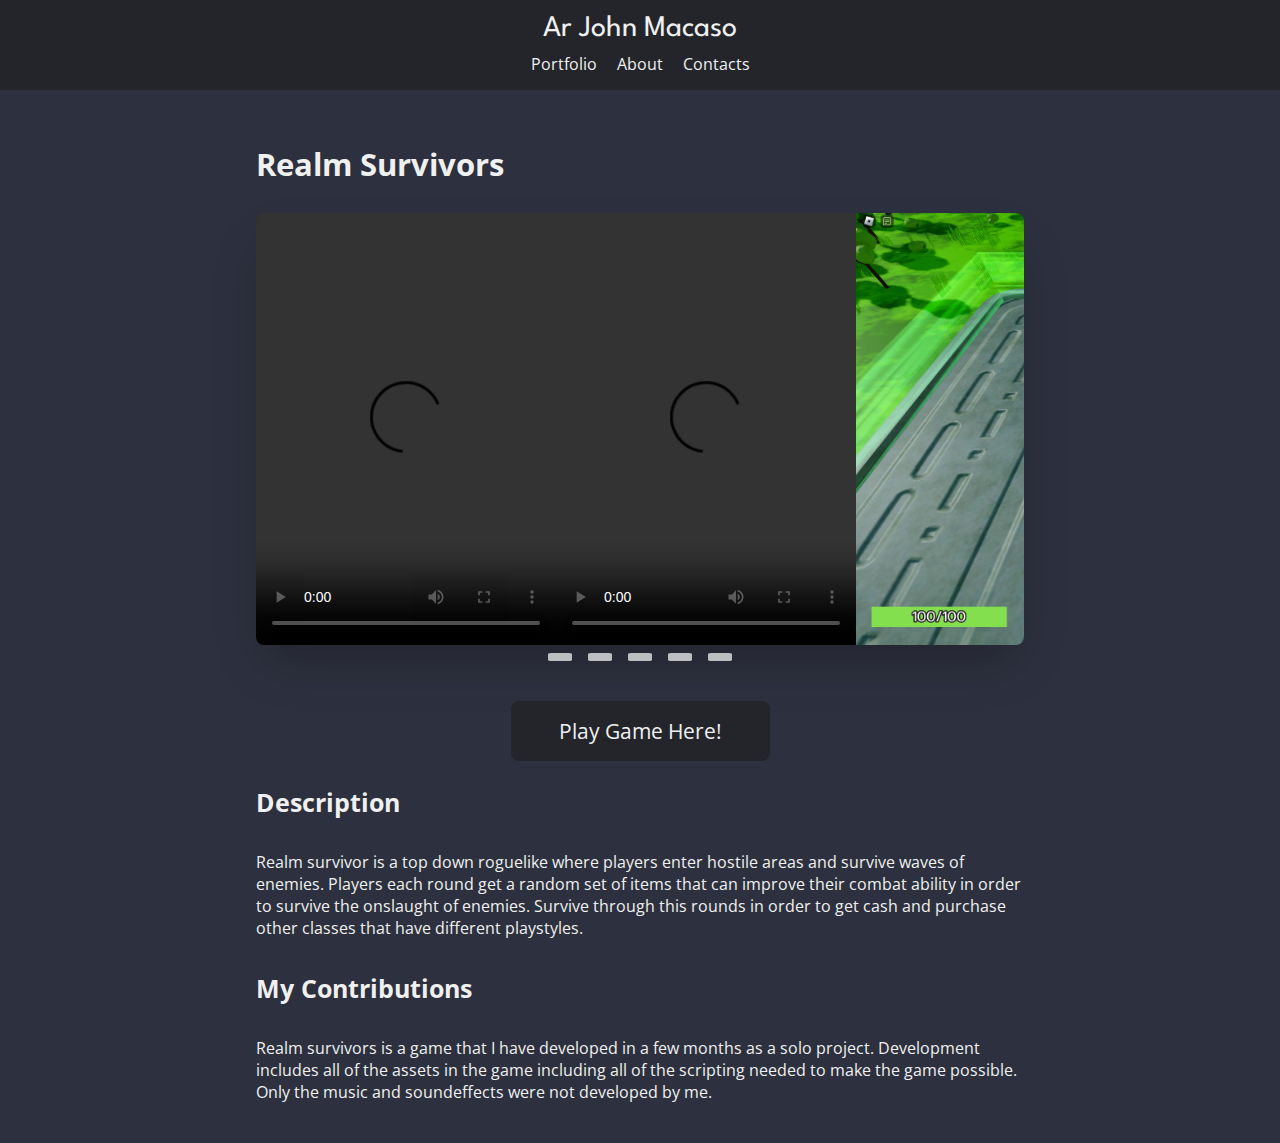
==== RealmSurvivors.html @ 5fe53653 "Add files via upload" ====
<!DOCTYPE html>
<html>
  <head>
    <meta charset="utf-8" />
    <meta name="viewport" content="width=device-width, initial-scale=1" />
    <title>Realm Survivors</title>
    <link rel="stylesheet" href="Styles/PortfolioStylesheet.css" >
  </head>

  <body>
    <header class="NavBar">
      <div class="Logo">Ar John Macaso</div>
      <div class="NavLinks">
        <a href="index.html">Portfolio</a>
        <a href="AboutMe.html">About</a>
        <a href="Contacts.html">Contacts</a>
      </div>
    </header>
    <div class="GameContent">
      <div class="ImageSliderWrapper">
        <h1>
          Realm Survivors
        </h1>
        <div class="Slider">
          <video id="Slide-1" controls src="Imgs/Games/Realm Survivors/VideoShowcase1.mp4" alt="Realm Survivor Video Showcase 1"></video>
          <video id="Slide-2" controls src="Imgs/Games/Realm Survivors/VideoShowcase2.mp4" alt="Realm Survivor Video Showcase 2"></video>
          <img id="Slide-3" src="Imgs/Games/Realm Survivors/RS1.png" alt="Realm Survivor Img1">
          <img id="Slide-4" src="Imgs/Games/Realm Survivors/RS2.png" alt="Realm Survivor Img2">
          <img id="Slide-5" src="Imgs/Games/Realm Survivors/RS3.png" alt="Realm Survivor Img3">
        </div>
        <div class="Slider-Nav">
          <a href="#Slide-1"></a>
          <a href="#Slide-2"></a>
          <a href="#Slide-3"></a>
          <a href="#Slide-4"></a>
          <a href="#Slide-5"></a>
        </div>
        <a class="PlayGame" href="https://www.roblox.com/games/14988836878/Realm-Survivors" target="_blank">
          Play Game Here!
        </a>
        <h2>Description</h2>
        <p>Realm survivor is a top down roguelike where players enter hostile areas and survive waves of enemies. Players each round get a random set of items that can improve their combat ability in order to survive the onslaught of enemies. Survive through this rounds in order to get cash and purchase other classes that have different playstyles.</p>
        <h2>My Contributions</h2>
        <p>Realm survivors is a game that I have developed in a few months as a solo project. Development includes all of the assets in the game including all of the scripting needed to make the game possible. Only the music and soundeffects were not developed by me.</p>
      </div>
    </div>
  </body>
</html>
---- Styles/PortfolioStylesheet.css ----
@import url("https://fonts.googleapis.com/css2?family=Open+Sans:ital,wght@0,400;0,500;0,600;0,700;1,400;1,500;1,600;1,700&display=swap");
@import url("https://fonts.googleapis.com/css2?family=League+Spartan:wght@300&display=swap");

* {
  box-sizing: border-box;
}

html,
body {
  background-color: #2d303e;
  margin: 0;
  padding: 0;
  font-family: "Open Sans", sans-serif;
}

.NavBar {
  background-color: #24252a;
  color: #f0f0f0;
  width: 100%;
  padding: 15px;
  top: 0;
  left: 0;
  display: flex;
  flex-wrap: wrap;
  flex-direction: column;
  align-items: center;
  gap: 10px;
  position: sticky;
  overflow: hidden;
  z-index: 3;
}

.Logo {
  cursor: default;
  font-family: "League Spartan", sans-serif;
  font-size: 30px;
}

.NavLinks {
  display: flex;
  justify-content: space-between;
  align-items: center;
}

.NavLinks a {
  font-size: 16px;
  padding: 0px 10px;
  color: #f0f0f0;
  text-decoration: none;
}

.NavLinks a:hover {
  transition: 0.5s;
  color: #d896ff;
}

.PageBanner {
  width: 100%;
  display: flex;
  padding: 20px;
  margin: 10px 0px;
  justify-content: center;
  font-weight: 500;
  font-size: calc(30px + 1vw);
  color: #f0f0f0;
}

.Content {
  width: 100%;
  padding: 25px;
  gap: 25px;
  display: flex;
  flex-wrap: wrap;
  min-height: 80dvh;
  justify-content: center;
}

.PortfolioSelection {
  -webkit-box-shadow: 9px 10px 29px 0px rgba(0, 0, 0, 0.5);
  -moz-box-shadow: 9px 10px 29px 0px rgba(0, 0, 0, 0.5);
  box-shadow: 9px 10px 29px 0px rgba(0, 0, 0, 0.5);
  height: calc(15rem + 5vw);
  width: calc(15rem + 5vw);;
  position: relative;
}


.PSelectText {
  color: #f0f0f0;
  margin: 0;
  padding: 0;
  height: 100%;
  width: 100%;
  
  font-size: calc(16px + .5vw);;
  font-weight: 700;
  z-index: 1;
  display: flex;
  justify-content: center;
  align-items: center;
  position: absolute;
}

.GamesSectionBG {
  filter: brightness(50%) blur(2px);
  background-image: url("../Imgs/GameSectionImg.png");
  background-size: contain;
  background-repeat: no-repeat;
  height: 100%;
  z-index: 0;
  position: absolute;
  aspect-ratio: 1/1;
}

.ArtSectionBG {
  filter: brightness(50%) blur(2px);
  background-image: url("../Imgs/3DSectionImg.png");
  background-size: contain;
  background-repeat: no-repeat;
  height: 100%;
  z-index: 0;
  position: absolute;
  aspect-ratio: 1/1;
}

.GalleryContent {
  width: 100%;
  padding: 25px;
  gap: 15px;
  display: flex;
  flex-wrap: wrap;
  min-height: 80dvh;
  justify-content: center;
}

.GalleryImgContainer {
  min-width: 50px;
  min-height: 50px;
  max-width: 480px;
  max-height: 270px;
}

.GalleryContent img {
  width: 100%;
  height: 100%;
  border-radius: 6px;
  object-fit: cover;
}

.GalleryContent img:hover {
  filter: brightness(80%);
  transition: 0.4s;
}

.About {
  width: 100%;
  padding: 20px 15%;
  display: flex;
  flex-wrap: wrap;
  justify-content: space-evenly;
  min-height: 80dvh;
}

.AboutImg {
  min-height: 300px;
  min-width: 200px;
  max-width: 600px;
  max-height: 900px;
  object-fit: cover;
  flex: 2;
}

.AboutContent {
  padding: 0px 20px;
  color: #f0f0f0;
  flex: 1;
}

.AboutContent h2 {
  font-size: 28px;
}

.AboutContent p {
  font-size: 18px;
}

.Contact {
  min-height: 350px;
  min-width: 300px;
  width: 40%;
  margin-left: auto;
  margin-right: auto;
  background-color: #24252a;
  padding: 20px;
  display: flex;
  gap: 25px;
  flex-direction: column;
  justify-content: center;
  align-items: center;
  aspect-ratio: 16/9;
}

.ContactContents {
  color: #f0f0f0;
  font-size: calc(1rem + .25vw);
}

.ContactContents a {
  text-decoration: none;
  color: aliceblue;
  font-weight: 600;
}

.ContactContents a:hover {
  transition: 0.5s;
  color: #d896ff;
}

.AAHBG {
  filter: brightness(50%) blur(2px);
  background-image: url("../Imgs/AbaddonBG.png");
  background-size: contain;
  background-repeat: no-repeat;
  height: 100%;
  width: 100%;
  z-index: 0;
  position: absolute;
}

.CellsBG {
  filter: brightness(50%) blur(2px);
  background-image: url("../Imgs/CellsBG.png");
  background-size: contain;
  background-repeat: no-repeat;
  height: 100%;
  width: 100%;
  z-index: 0;
  position: absolute;
}

.GameContent {
  padding: 2rem;
  min-height: 80dvh;
}

.ImageSliderWrapper {
  position: relative;
  display: flex;
  justify-content: center;
  flex-direction: column;
  margin: 0 auto;
  gap: .5rem;
  min-width: 14rem;
  max-width: 48rem; 
}

.ImageSliderWrapper h1 {
  color: #f0f0f0;
  font-size: calc(18px + 1vw);
}

.ImageSliderWrapper h2 {
  color: #f0f0f0;
  font-size: calc(12px + 1vw);
  margin: 1rem 0;
}

.ImageSliderWrapper p {
  color: #f0f0f0;
  font-size: calc(12px + .3vw);
  margin: 0.5rem 0;
}

.Slider {
  display: flex;
  overflow-x: hidden;
  scroll-snap-type: x mandatory;
  scroll-behavior: smooth;
  border-radius: 0.5rem;
  box-shadow: 0 1.5rem 3rem -0.75rem hsla(0, 0%, 0%, 0.25);
  aspect-ratio: 16/9;
}

.Slider img video{
  flex: 1 0 100%;
  scroll-snap-align: start;
  object-fit: cover;
}

.Slider-Nav {
  display: flex;
  column-gap: 1rem;
  margin: 0 auto;
}

.Slider-Nav a {
  width: 1.5rem;
  height: 0.5rem;
  background-color: #f0f0f0;
  border-radius: 15%;
  opacity: 0.75;
  transition: opacity ease 250ms;
}

.Slider-Nav a:hover {
  opacity: 1;
}

.PlayGame {
  max-width: 32rem;
  max-height: 18rem;
  background-color:#24252a;
  border-radius: .5rem;
  color: #f0f0f0;
  font-size: calc(8px + 1vw);
  padding: 1rem 3rem;
  margin: 0 auto;
  margin-top: 2rem;
  text-decoration: none;
}

.PlayGame:hover {
  transition: 0.5s;
  color: #d896ff;
  font-weight: 500;
}
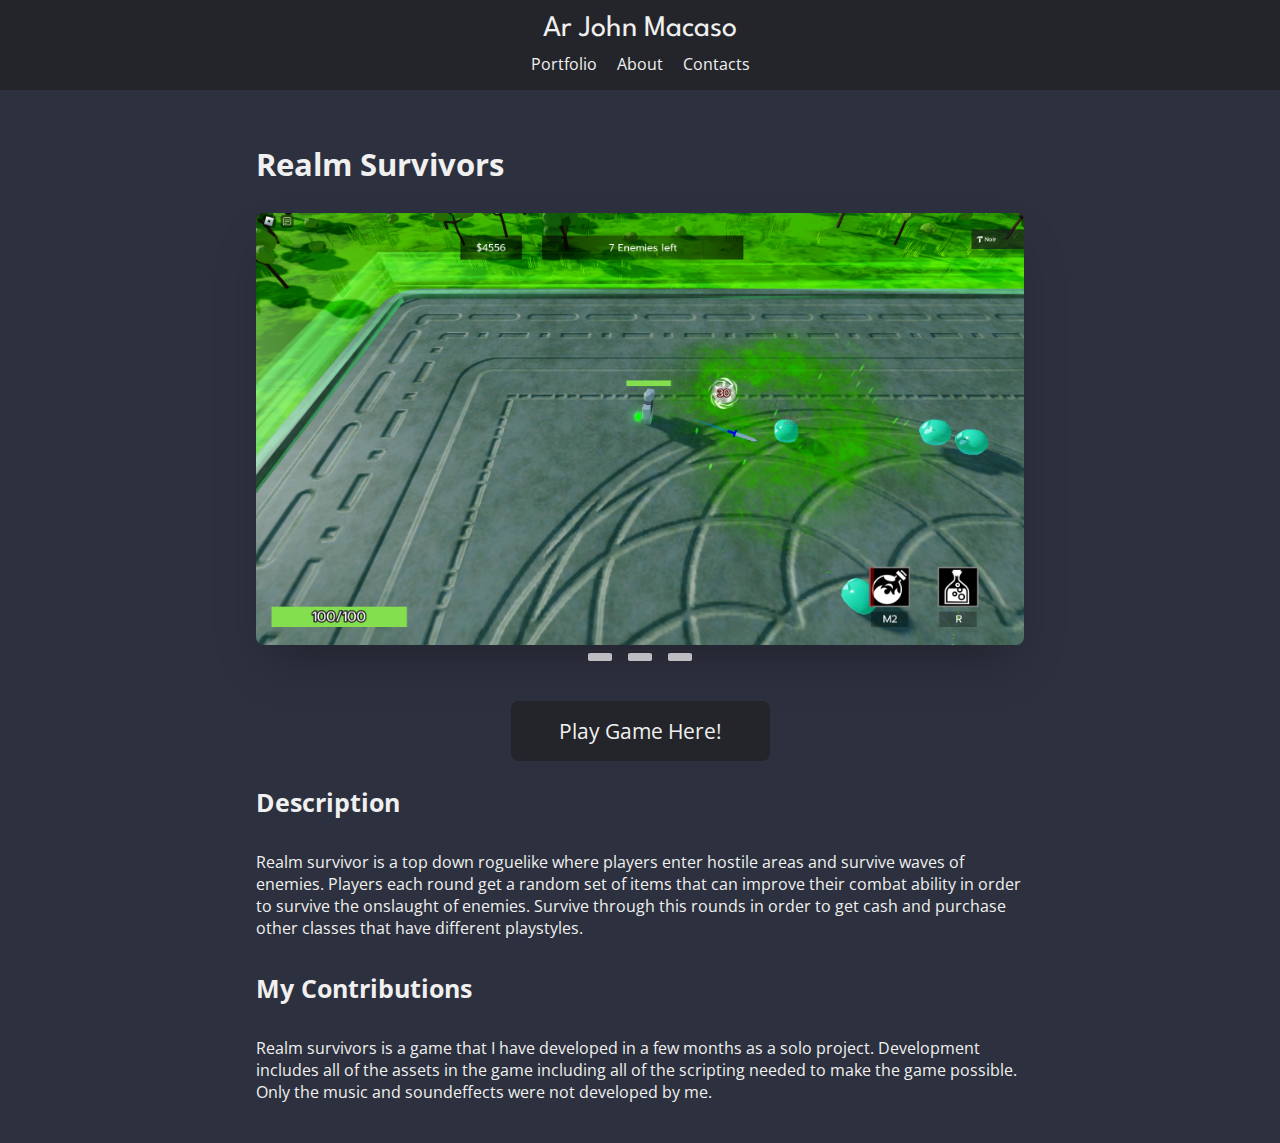
==== commit c01db219: "Update RealmSurvivors.html" ====
--- a/RealmSurvivors.html
+++ b/RealmSurvivors.html
@@ -22,18 +22,14 @@
           Realm Survivors
         </h1>
         <div class="Slider">
-          <video id="Slide-1" controls src="Imgs/Games/Realm Survivors/VideoShowcase1.mp4" alt="Realm Survivor Video Showcase 1"></video>
-          <video id="Slide-2" controls src="Imgs/Games/Realm Survivors/VideoShowcase2.mp4" alt="Realm Survivor Video Showcase 2"></video>
-          <img id="Slide-3" src="Imgs/Games/Realm Survivors/RS1.png" alt="Realm Survivor Img1">
-          <img id="Slide-4" src="Imgs/Games/Realm Survivors/RS2.png" alt="Realm Survivor Img2">
-          <img id="Slide-5" src="Imgs/Games/Realm Survivors/RS3.png" alt="Realm Survivor Img3">
+          <img id="Slide-1" src="Imgs/Games/Realm Survivors/RS1.png" alt="Realm Survivor Img1">
+          <img id="Slide-2" src="Imgs/Games/Realm Survivors/RS2.png" alt="Realm Survivor Img2">
+          <img id="Slide-3" src="Imgs/Games/Realm Survivors/RS3.png" alt="Realm Survivor Img3">
         </div>
         <div class="Slider-Nav">
           <a href="#Slide-1"></a>
           <a href="#Slide-2"></a>
           <a href="#Slide-3"></a>
-          <a href="#Slide-4"></a>
-          <a href="#Slide-5"></a>
         </div>
         <a class="PlayGame" href="https://www.roblox.com/games/14988836878/Realm-Survivors" target="_blank">
           Play Game Here!
